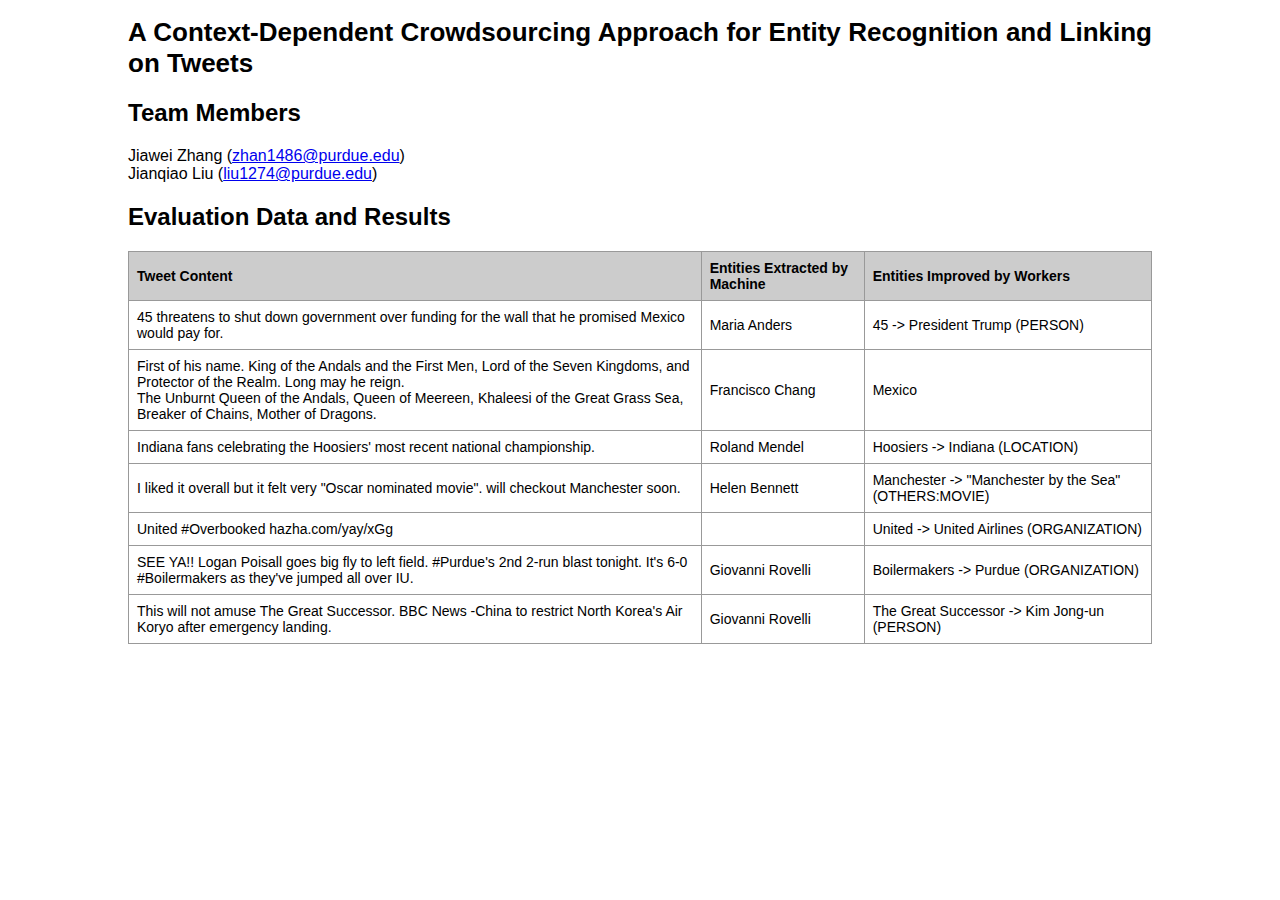
==== Report/evaluation.html @ 71fc8ea7 "Add evaluation data and web report;" ====
<!DOCTYPE html>
<html>
<head>
<title>A Context-Dependent Crowdsourcing Approach for Entity Recognition and Linking on Tweets</title>
<style>

  body {
    position: relative;
    width: 1024px;
    height: 768px;
    height: 100%;
    font-family: Calibri, Candara, Segoe, "Segoe UI", Optima, Arial, sans-serif;
  }

  html {
    display: table;
    margin: auto;
  }

  body {
    display: table-cell;
    vertical-align: middle;
    text-align: justify;
    text-justify: inter-word;
  }

  h1 {
    font-size: 26px;
  }

  table {
    font-family: Calibri, Candara, Segoe, "Segoe UI", Optima, Arial, sans-serif;
    border-collapse: collapse;
    width: 100%;
    font-size: 14px;
  }

  td, th {
    border: 1px solid #999;
    text-align: left;
    padding: 8px;
  }

  th {
    background-color: #ccc;
  }

</style>
</head>

<body>

<h1>A Context-Dependent Crowdsourcing Approach for Entity Recognition and Linking on Tweets</h1>

<h2>Team Members</h2>
Jiawei Zhang (<a href="mailto:zhan1486@purdue.edu">zhan1486@purdue.edu</a>)<br>
Jianqiao Liu (<a href="mailto:liu1274@purdue.edu">liu1274@purdue.edu</a>)

<h2>Evaluation Data and Results</h2>

<table>
  <tr>
    <th>Tweet Content</th>
    <th>Entities Extracted by Machine</th>
    <th>Entities Improved by Workers</th>
  </tr>
  <tr>
    <td>45 threatens to shut down government over funding for the wall that he promised Mexico would pay for.</td>
    <td>Maria Anders</td>
    <td>45 -> President Trump (PERSON)</td>
  </tr>
  <tr>
    <td>
      First of his name. King of the Andals and the First Men, Lord of the Seven Kingdoms, and Protector of the Realm. Long may he reign.<br>
      The Unburnt Queen of the Andals, Queen of Meereen, Khaleesi of the Great Grass Sea, Breaker of Chains, Mother of Dragons.
    </td>
    <td>Francisco Chang</td>
    <td>Mexico</td>
  </tr>
  <tr>
    <td>Indiana fans celebrating the Hoosiers' most recent national championship.</td>
    <td>Roland Mendel</td>
    <td>Hoosiers -> Indiana (LOCATION)</td>
  </tr>
  <tr>
    <td>I liked it overall but it felt very "Oscar nominated movie". will checkout Manchester soon.</td>
    <td>Helen Bennett</td>
    <td>Manchester -> "Manchester by the Sea" (OTHERS:MOVIE)</td>
  </tr>
  <tr>
    <td>United #Overbooked hazha.com/yay/xGg</td>
    <td></td>
    <td>United -> United Airlines (ORGANIZATION)</td>
  </tr>
  <tr>
    <td>SEE YA!! Logan Poisall goes big fly to left field. #Purdue's 2nd 2-run blast tonight. It's 6-0 #Boilermakers as they've jumped all over IU.</td>
    <td>Giovanni Rovelli</td>
    <td>Boilermakers -> Purdue (ORGANIZATION)</td>
  </tr>
  <tr>
    <td>This will not amuse The Great Successor. BBC News -China to restrict North Korea's Air Koryo after emergency landing.</td>
    <td>Giovanni Rovelli</td>
    <td>The Great Successor -> Kim Jong-un (PERSON)</td>
  </tr>
</table>

</body>
</html>
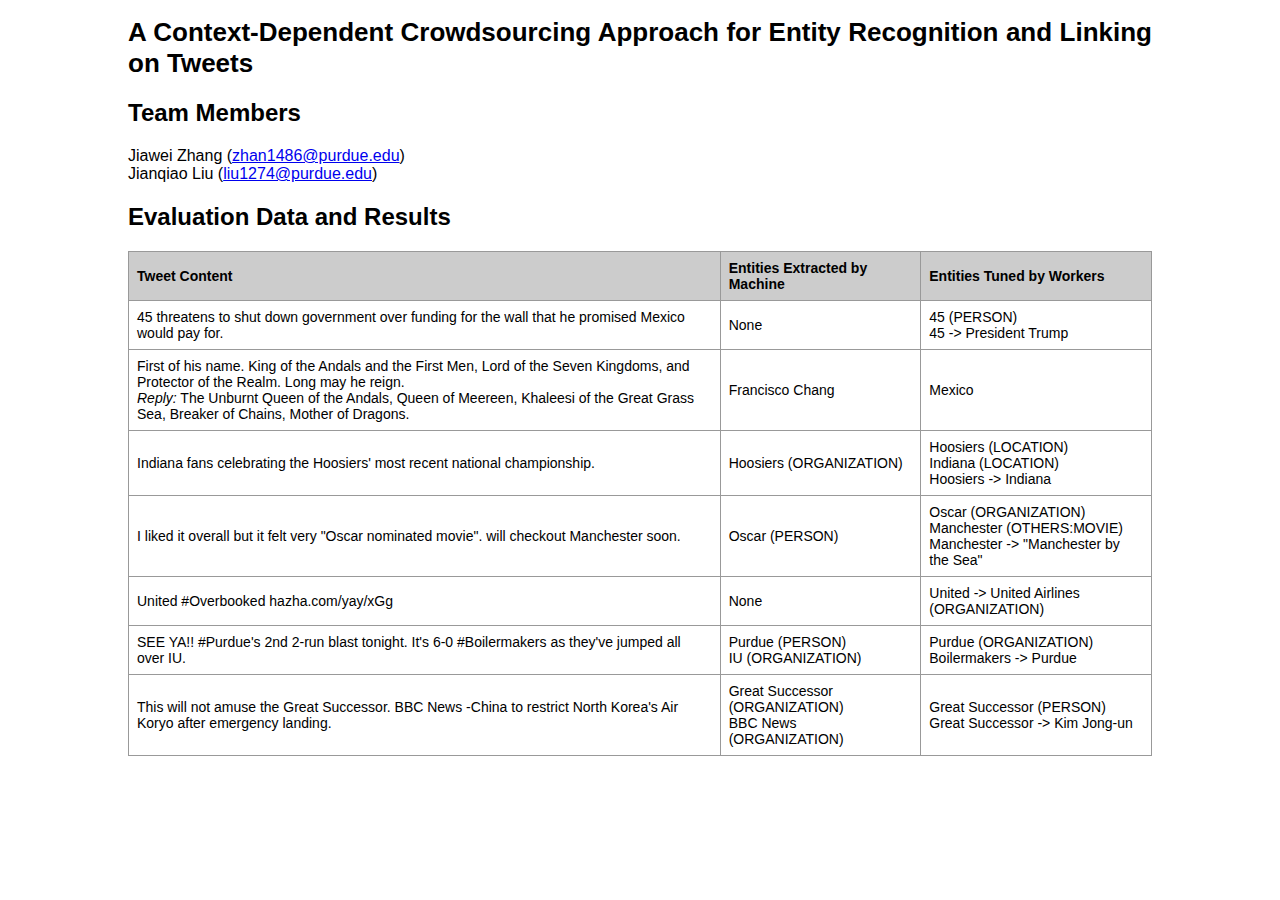
==== commit e82f7e18: "Updated evaluation data;" ====
--- a/Report/evaluation.html
+++ b/Report/evaluation.html
@@ -62,45 +62,60 @@
   <tr>
     <th>Tweet Content</th>
     <th>Entities Extracted by Machine</th>
-    <th>Entities Improved by Workers</th>
+    <th>Entities Tuned by Workers</th>
   </tr>
   <tr>
     <td>45 threatens to shut down government over funding for the wall that he promised Mexico would pay for.</td>
-    <td>Maria Anders</td>
-    <td>45 -> President Trump (PERSON)</td>
+    <td>None</td>
+    <td>45 (PERSON)
+      <br>45 -> President Trump</td>
   </tr>
   <tr>
     <td>
       First of his name. King of the Andals and the First Men, Lord of the Seven Kingdoms, and Protector of the Realm. Long may he reign.<br>
-      The Unburnt Queen of the Andals, Queen of Meereen, Khaleesi of the Great Grass Sea, Breaker of Chains, Mother of Dragons.
+      <i>Reply:</i> The Unburnt Queen of the Andals, Queen of Meereen, Khaleesi of the Great Grass Sea, Breaker of Chains, Mother of Dragons.
     </td>
     <td>Francisco Chang</td>
     <td>Mexico</td>
   </tr>
   <tr>
     <td>Indiana fans celebrating the Hoosiers' most recent national championship.</td>
-    <td>Roland Mendel</td>
-    <td>Hoosiers -> Indiana (LOCATION)</td>
+    <td>Hoosiers (ORGANIZATION)</td>
+    <td>
+      Hoosiers (LOCATION)
+      <br>Indiana (LOCATION)
+      <br>Hoosiers -> Indiana
+    </td>
   </tr>
   <tr>
     <td>I liked it overall but it felt very "Oscar nominated movie". will checkout Manchester soon.</td>
-    <td>Helen Bennett</td>
-    <td>Manchester -> "Manchester by the Sea" (OTHERS:MOVIE)</td>
+    <td>Oscar (PERSON)</td>
+    <td>Oscar (ORGANIZATION)
+      <br>Manchester (OTHERS:MOVIE)
+      <br>Manchester -> "Manchester by the Sea"
+    </td>
   </tr>
   <tr>
     <td>United #Overbooked hazha.com/yay/xGg</td>
-    <td></td>
+    <td>None</td>
     <td>United -> United Airlines (ORGANIZATION)</td>
   </tr>
   <tr>
-    <td>SEE YA!! Logan Poisall goes big fly to left field. #Purdue's 2nd 2-run blast tonight. It's 6-0 #Boilermakers as they've jumped all over IU.</td>
-    <td>Giovanni Rovelli</td>
-    <td>Boilermakers -> Purdue (ORGANIZATION)</td>
+    <td>SEE YA!! #Purdue's 2nd 2-run blast tonight. It's 6-0 #Boilermakers as they've jumped all over IU.</td>
+    <td>Purdue (PERSON)
+      <br>IU (ORGANIZATION)
+    </td>
+    <td>Purdue (ORGANIZATION)
+      <br>Boilermakers -> Purdue</td>
   </tr>
   <tr>
-    <td>This will not amuse The Great Successor. BBC News -China to restrict North Korea's Air Koryo after emergency landing.</td>
-    <td>Giovanni Rovelli</td>
-    <td>The Great Successor -> Kim Jong-un (PERSON)</td>
+    <td>This will not amuse the Great Successor. BBC News -China to restrict North Korea's Air Koryo after emergency landing.</td>
+    <td>Great Successor (ORGANIZATION)
+      <br>BBC News (ORGANIZATION)
+    </td>
+    <td>Great Successor (PERSON)
+      <br>Great Successor -> Kim Jong-un
+    </td>
   </tr>
 </table>
 
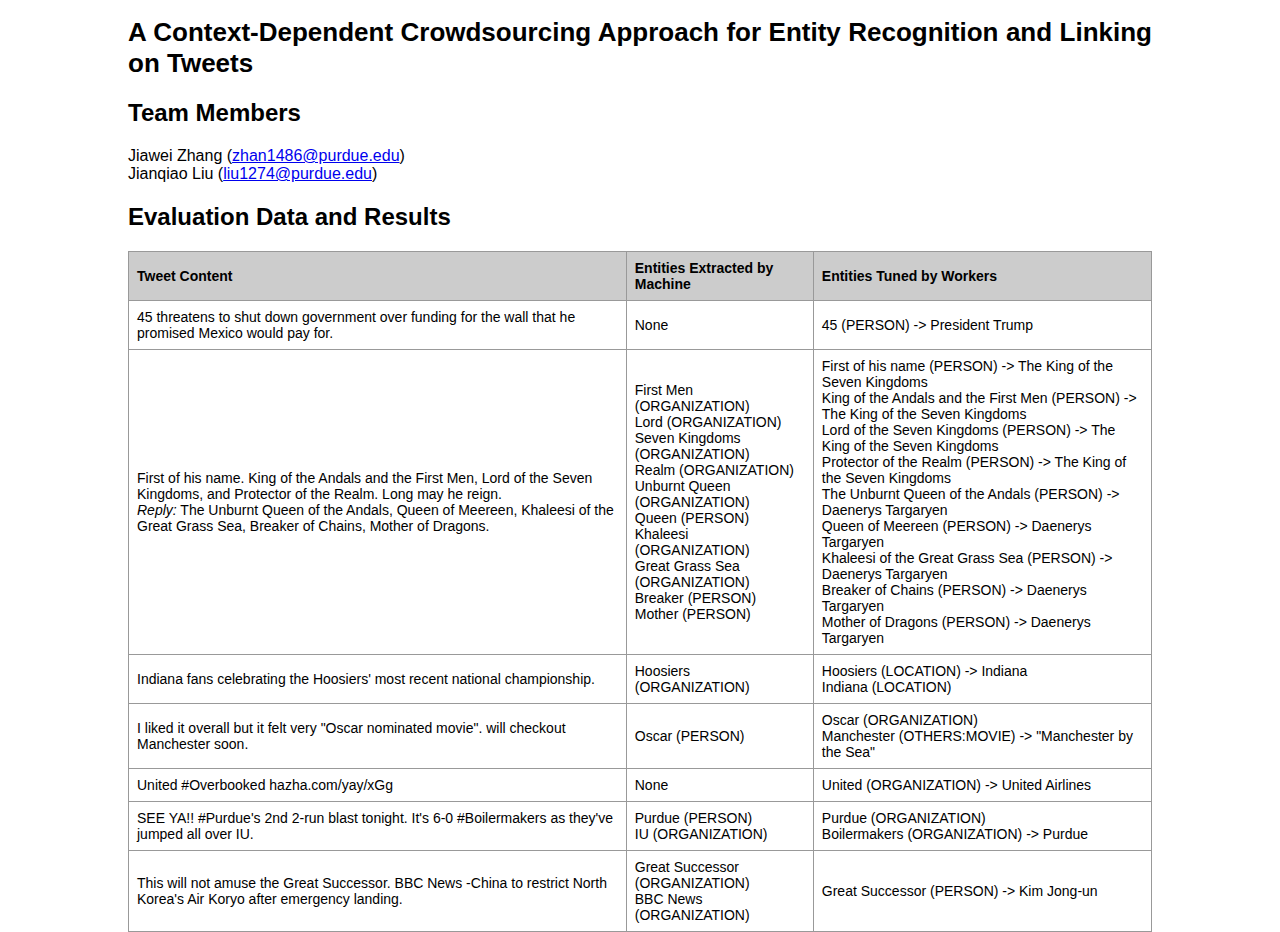
==== commit 889001ca: "Update the evaluation report" ====
--- a/Report/evaluation.html
+++ b/Report/evaluation.html
@@ -67,54 +67,80 @@
   <tr>
     <td>45 threatens to shut down government over funding for the wall that he promised Mexico would pay for.</td>
     <td>None</td>
-    <td>45 (PERSON)
-      <br>45 -> President Trump</td>
+    <td>
+      45 (PERSON) -> President Trump
+    </td>
   </tr>
   <tr>
     <td>
       First of his name. King of the Andals and the First Men, Lord of the Seven Kingdoms, and Protector of the Realm. Long may he reign.<br>
       <i>Reply:</i> The Unburnt Queen of the Andals, Queen of Meereen, Khaleesi of the Great Grass Sea, Breaker of Chains, Mother of Dragons.
     </td>
-    <td>Francisco Chang</td>
-    <td>Mexico</td>
+    <td>
+      First Men (ORGANIZATION)<br>
+      Lord (ORGANIZATION)<br>
+      Seven Kingdoms (ORGANIZATION)<br>
+      Realm (ORGANIZATION)<br>
+      Unburnt Queen (ORGANIZATION)<br>
+      Queen (PERSON)<br>
+      Khaleesi (ORGANIZATION)<br>
+      Great Grass Sea (ORGANIZATION)<br>
+      Breaker (PERSON)<br>
+      Mother (PERSON)<br>
+    </td>
+    <td>
+      First of his name (PERSON) -> The King of the Seven Kingdoms<br>
+      King of the Andals and the First Men (PERSON) -> The King of the Seven Kingdoms<br>
+      Lord of the Seven Kingdoms (PERSON) -> The King of the Seven Kingdoms<br>
+      Protector of the Realm (PERSON) -> The King of the Seven Kingdoms<br>
+      The Unburnt Queen of the Andals (PERSON) -> Daenerys Targaryen<br>
+      Queen of Meereen (PERSON) -> Daenerys Targaryen<br>
+      Khaleesi of the Great Grass Sea (PERSON) -> Daenerys Targaryen<br>
+      Breaker of Chains (PERSON) -> Daenerys Targaryen<br>
+      Mother of Dragons (PERSON) -> Daenerys Targaryen<br>
+    </td>
   </tr>
   <tr>
     <td>Indiana fans celebrating the Hoosiers' most recent national championship.</td>
     <td>Hoosiers (ORGANIZATION)</td>
     <td>
-      Hoosiers (LOCATION)
-      <br>Indiana (LOCATION)
-      <br>Hoosiers -> Indiana
+      Hoosiers (LOCATION) -> Indiana<br>
+      Indiana (LOCATION)
     </td>
   </tr>
   <tr>
     <td>I liked it overall but it felt very "Oscar nominated movie". will checkout Manchester soon.</td>
     <td>Oscar (PERSON)</td>
-    <td>Oscar (ORGANIZATION)
-      <br>Manchester (OTHERS:MOVIE)
-      <br>Manchester -> "Manchester by the Sea"
+    <td>
+      Oscar (ORGANIZATION)<br>
+      Manchester (OTHERS:MOVIE) -> "Manchester by the Sea"<br>
     </td>
   </tr>
   <tr>
     <td>United #Overbooked hazha.com/yay/xGg</td>
     <td>None</td>
-    <td>United -> United Airlines (ORGANIZATION)</td>
+    <td>
+      United (ORGANIZATION) -> United Airlines </td>
   </tr>
   <tr>
     <td>SEE YA!! #Purdue's 2nd 2-run blast tonight. It's 6-0 #Boilermakers as they've jumped all over IU.</td>
-    <td>Purdue (PERSON)
-      <br>IU (ORGANIZATION)
+    <td>
+      Purdue (PERSON)<br>
+      IU (ORGANIZATION)<br>
     </td>
-    <td>Purdue (ORGANIZATION)
-      <br>Boilermakers -> Purdue</td>
+    <td>
+      Purdue (ORGANIZATION)<br>
+      Boilermakers (ORGANIZATION) -> Purdue<br>
+    </td>
   </tr>
   <tr>
     <td>This will not amuse the Great Successor. BBC News -China to restrict North Korea's Air Koryo after emergency landing.</td>
-    <td>Great Successor (ORGANIZATION)
-      <br>BBC News (ORGANIZATION)
+    <td>
+      Great Successor (ORGANIZATION)<br>
+      BBC News (ORGANIZATION)
     </td>
-    <td>Great Successor (PERSON)
-      <br>Great Successor -> Kim Jong-un
+    <td>
+      Great Successor (PERSON) -> Kim Jong-un<br>
     </td>
   </tr>
 </table>
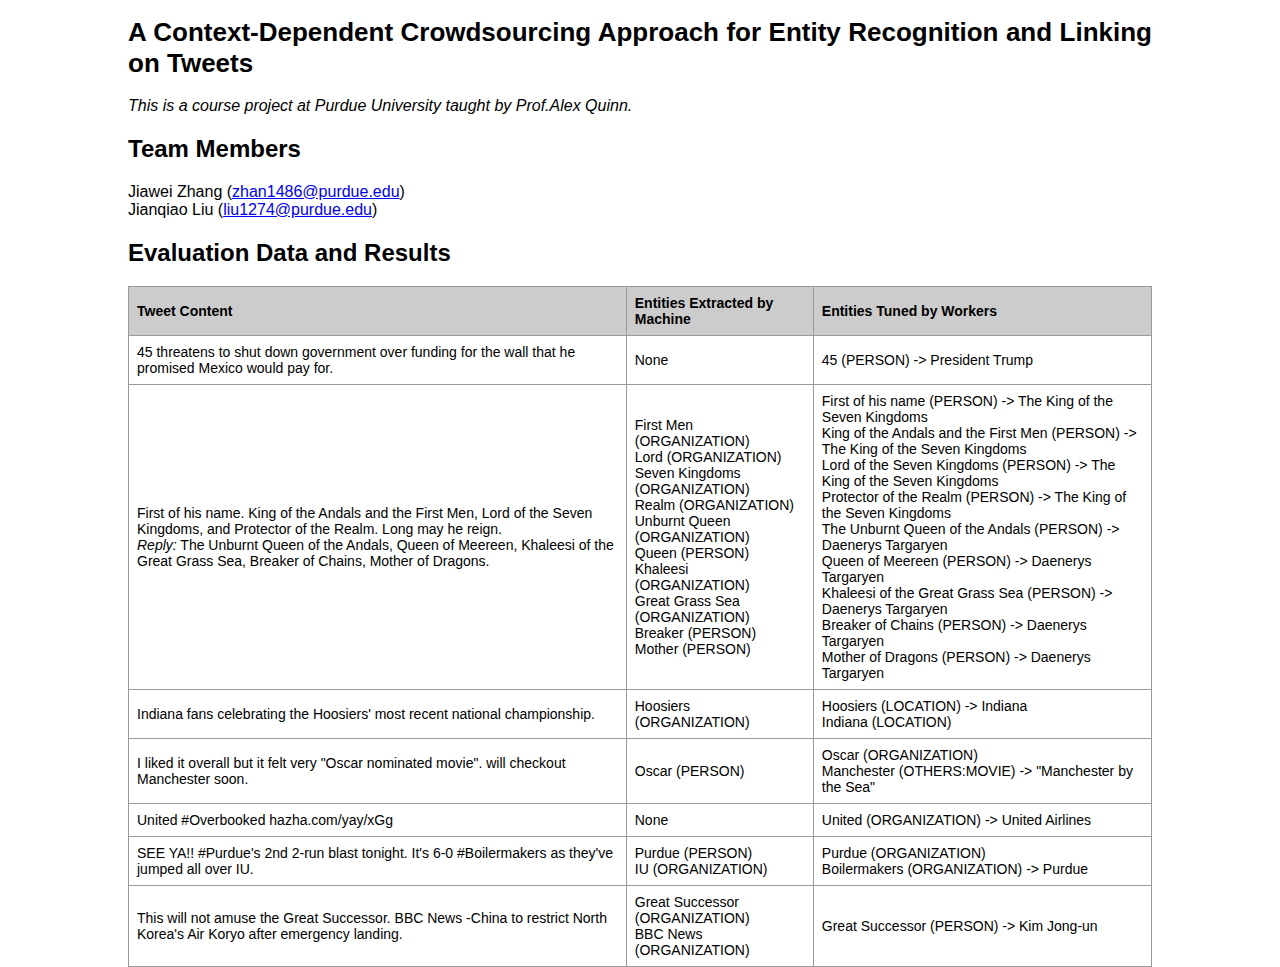
==== commit b81e6f09: "UI improvement;" ====
--- a/Report/evaluation.html
+++ b/Report/evaluation.html
@@ -51,6 +51,8 @@
 <body>
 
 <h1>A Context-Dependent Crowdsourcing Approach for Entity Recognition and Linking on Tweets</h1>
+
+<p><i>This is a course project at Purdue University taught by Prof.Alex Quinn.</i></p>
 
 <h2>Team Members</h2>
 Jiawei Zhang (<a href="mailto:zhan1486@purdue.edu">zhan1486@purdue.edu</a>)<br>
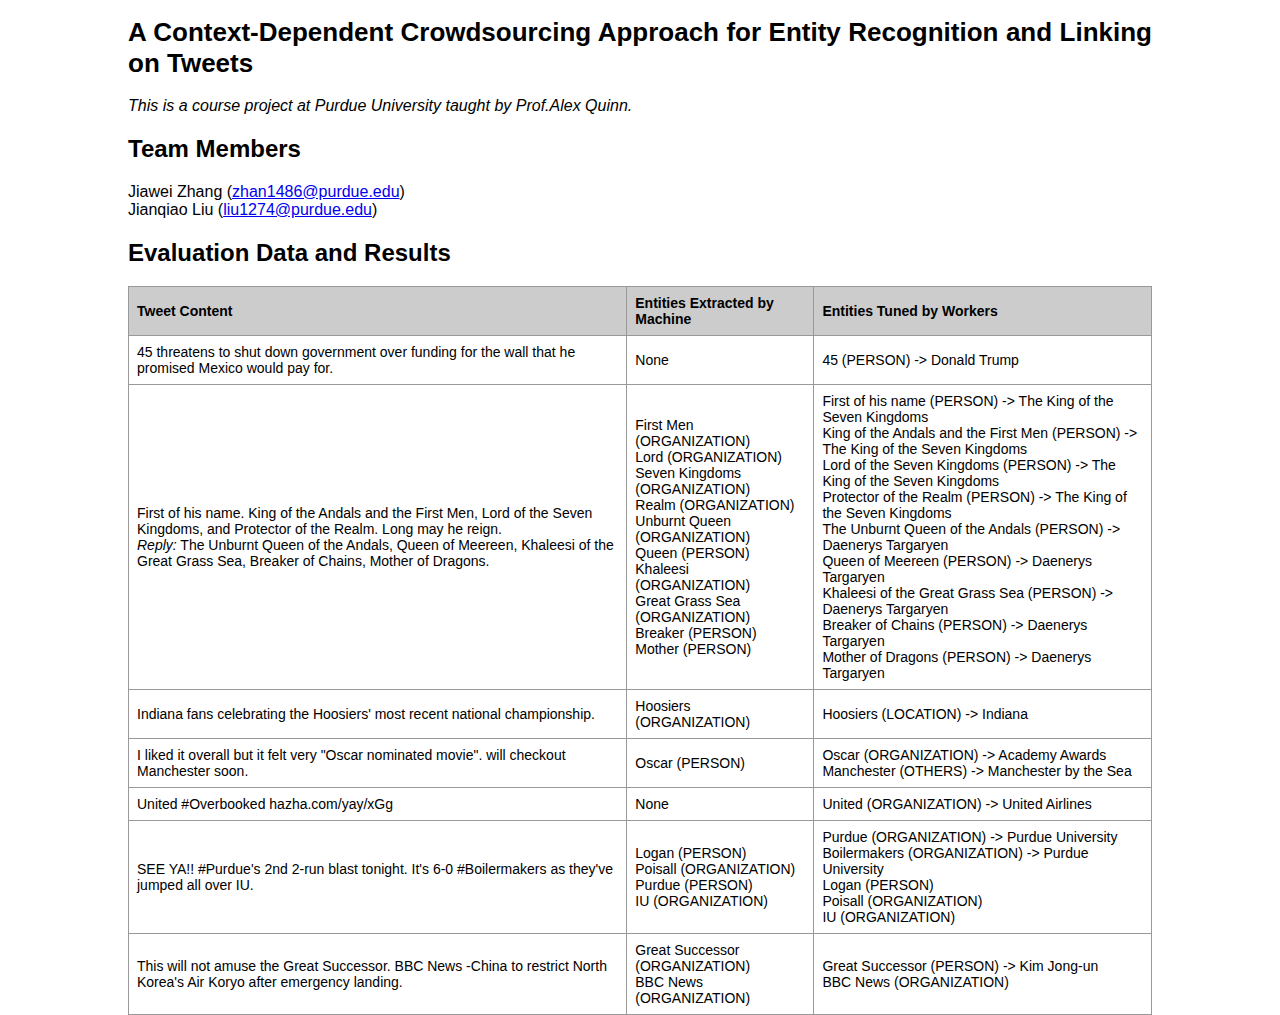
==== commit f13f74ee: "Clean up the code and add necessary comments for server.py and prepare.py; formalize the evaluation " ====
--- a/Report/evaluation.html
+++ b/Report/evaluation.html
@@ -70,7 +70,7 @@
     <td>45 threatens to shut down government over funding for the wall that he promised Mexico would pay for.</td>
     <td>None</td>
     <td>
-      45 (PERSON) -> President Trump
+      45 (PERSON) -> Donald Trump
     </td>
   </tr>
   <tr>
@@ -107,15 +107,14 @@
     <td>Hoosiers (ORGANIZATION)</td>
     <td>
       Hoosiers (LOCATION) -> Indiana<br>
-      Indiana (LOCATION)
     </td>
   </tr>
   <tr>
     <td>I liked it overall but it felt very "Oscar nominated movie". will checkout Manchester soon.</td>
     <td>Oscar (PERSON)</td>
     <td>
-      Oscar (ORGANIZATION)<br>
-      Manchester (OTHERS:MOVIE) -> "Manchester by the Sea"<br>
+      Oscar (ORGANIZATION) -> Academy Awards<br>
+      Manchester (OTHERS) -> Manchester by the Sea<br>
     </td>
   </tr>
   <tr>
@@ -127,12 +126,17 @@
   <tr>
     <td>SEE YA!! #Purdue's 2nd 2-run blast tonight. It's 6-0 #Boilermakers as they've jumped all over IU.</td>
     <td>
+      Logan (PERSON)<br>
+      Poisall (ORGANIZATION)<br>
       Purdue (PERSON)<br>
       IU (ORGANIZATION)<br>
     </td>
     <td>
-      Purdue (ORGANIZATION)<br>
-      Boilermakers (ORGANIZATION) -> Purdue<br>
+      Purdue (ORGANIZATION) -> Purdue University<br>
+      Boilermakers (ORGANIZATION) -> Purdue University<br>
+      Logan (PERSON)<br>
+      Poisall (ORGANIZATION)<br>
+      IU (ORGANIZATION)<br>
     </td>
   </tr>
   <tr>
@@ -143,6 +147,7 @@
     </td>
     <td>
       Great Successor (PERSON) -> Kim Jong-un<br>
+      BBC News (ORGANIZATION)
     </td>
   </tr>
 </table>
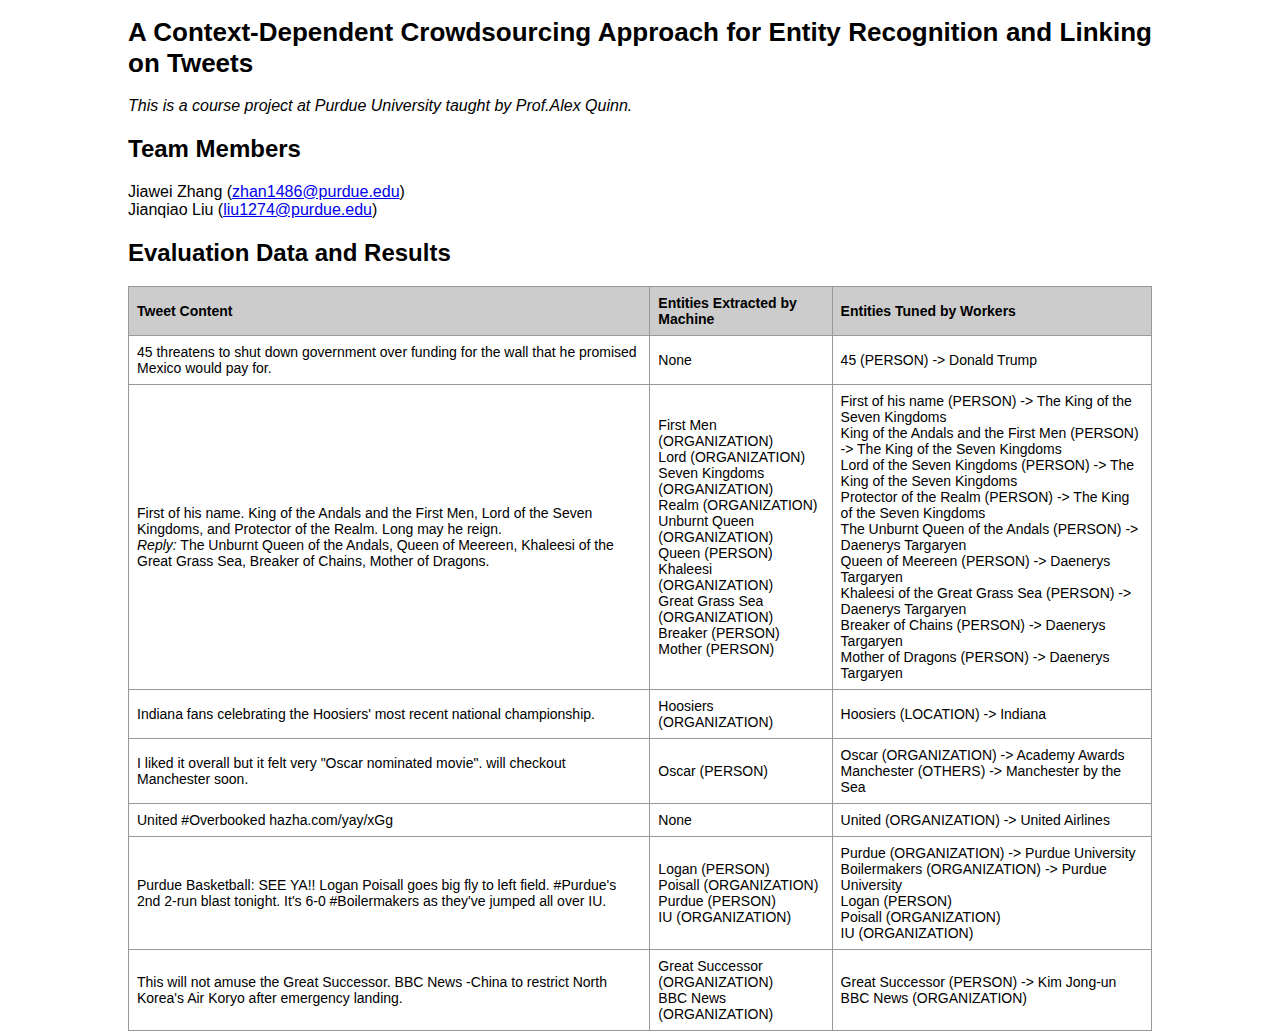
==== commit 1d4aa2af: "add the design and implementation sections in the report" ====
--- a/Report/evaluation.html
+++ b/Report/evaluation.html
@@ -124,7 +124,7 @@
       United (ORGANIZATION) -> United Airlines </td>
   </tr>
   <tr>
-    <td>SEE YA!! #Purdue's 2nd 2-run blast tonight. It's 6-0 #Boilermakers as they've jumped all over IU.</td>
+    <td>Purdue Basketball: SEE YA!! Logan Poisall goes big fly to left field. #Purdue's 2nd 2-run blast tonight. It's 6-0 #Boilermakers as they've jumped all over IU.</td>
     <td>
       Logan (PERSON)<br>
       Poisall (ORGANIZATION)<br>
